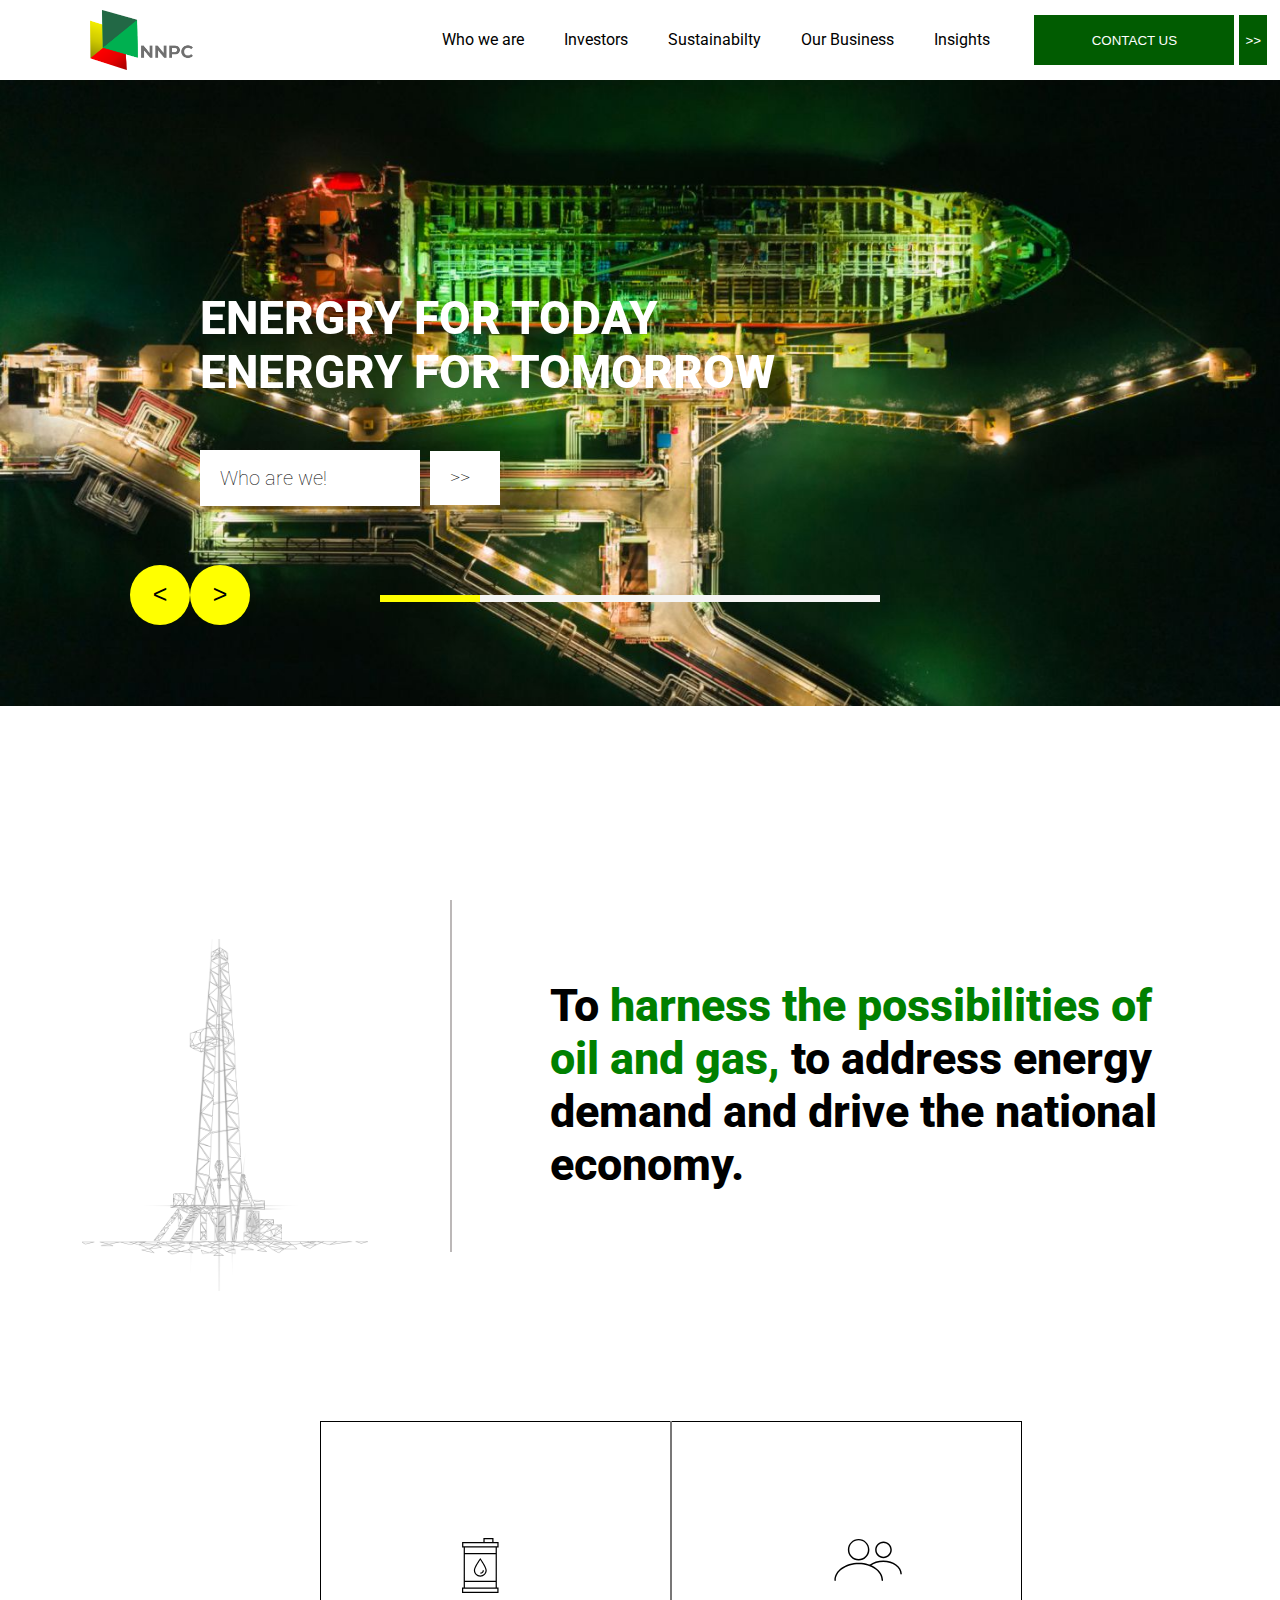
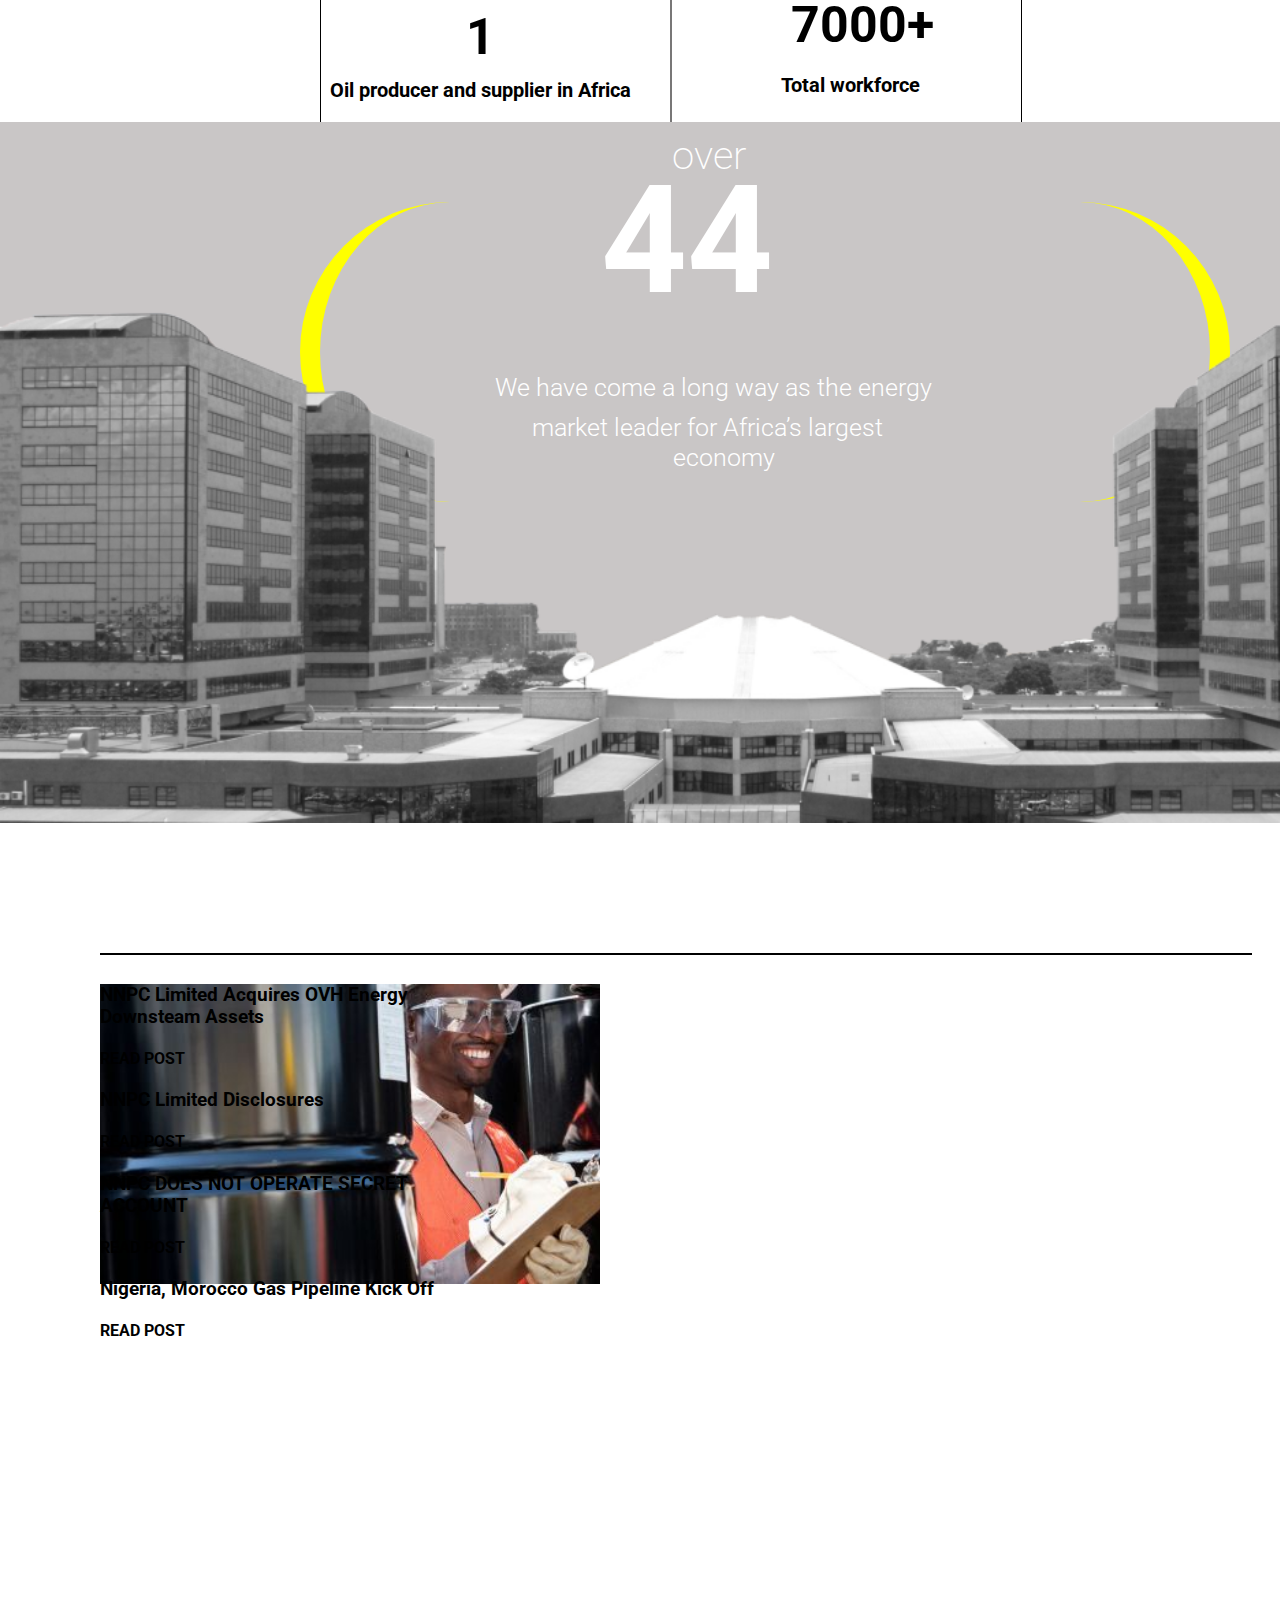
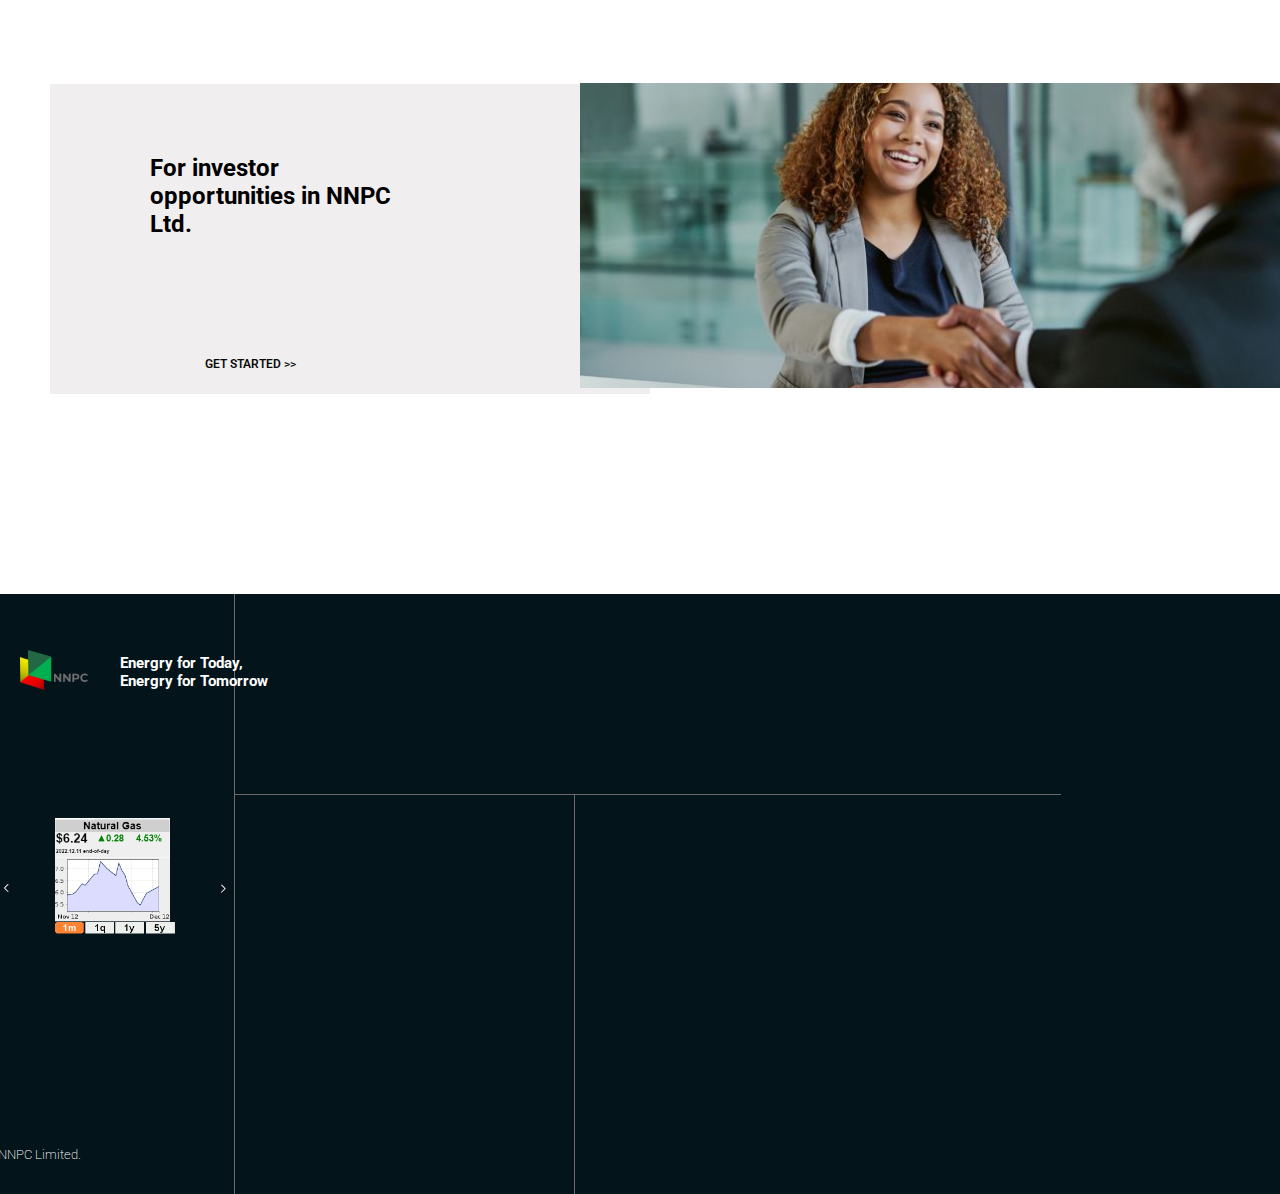
==== index.html @ 7c85f08b "first commit" ====
<!DOCTYPE html>
<html lang="en">
<head>
    <meta charset="UTF-8">
    <meta http-equiv="X-UA-Compatible" content="IE=edge">
    <meta name="viewport" content="width=device-width, initial-scale=1.0">
    <link rel="preconnect" href="https://fonts.googleapis.com"><link rel="preconnect" href="https://fonts.gstatic.com" crossorigin><link href="https://fonts.googleapis.com/css2?family=Roboto:wght@100;400;500&display=swap" rel="stylesheet">
    <link rel="stylesheet" href="style.css">
    <title>WWW.NNPC-CLONE.COM </title>
    
</head>
<body>
    <div class="nav">
       <div class="logo"></div  >
        <div class="logo1">
            <ul>
                <li>Who we are</li>
                <li>Investors</li>
                <li>Sustainabilty</li>
                <li>Our Business</li>
                <li>Insights</li>
            </ul>
            <button class="forward-arrow">>></button><button>CONTACT US</button>
        </div>
    </div>
    <div class="pic">
        <div class="who-are-we">Who are we!</div><div class="sub">>></div>
        <h1 class="ene">ENERGRY FOR TODAY<br>ENERGRY FOR TOMORROW</h1>
        <div class="arrow">
            <button class="right">></button>
            <button class="left" ><</button>
        </div>
        <div class="yellow-line">
            <div class="boss-white"></div>
        </div>    
    </div>

    <div class="to-hardness">
      <div class="imgg"></div>
    <div class="line-thin"></div>
    <p>WHY NNPC WAS FOUNDED</p>
        To <a href="" class="harness">harness the possibilities of <br> oil and gas,</a> to address energy <br> demand  	    and drive the national <br> economy.
    </div>
    <div class="box">
        <h1 class="one">1</h1>
        <h3 class="oil">
            <div class="conta-img"><svg width="37" height="55" viewBox="0 0 37 55" fill="none" xmlns="http://www.w3.org/2000/svg">
                <path d="M34.8581 9.48219H36.5888V4.02495H31.4947V0H21.4038V4.02495H0.0988684V9.48219H1.68165V49.5734H0V55H36.5413V49.5734H34.8588V9.48219H34.8581ZM22.626 1.22223H30.273V4.02462L22.626 4.02504V1.22223ZM1.3211 8.26007V5.24717H35.3667V8.26007H1.3211ZM2.90344 9.48219H33.6359V14.9723H2.90344V9.48219ZM33.6359 16.1944V42.8608H2.90344V16.1944H33.6359ZM35.3184 50.7954V53.7777H1.22157V50.7954H35.3184ZM33.6359 49.5733H2.90344V44.0837H33.6359V49.5733ZM18.2948 38.7565C21.8517 38.7565 24.7456 35.8629 24.7456 32.3056C24.7456 28.9214 19.0323 21.011 18.7897 20.6748L18.2948 19.9941L17.7998 20.6753C17.5573 21.0103 11.8439 28.9216 11.8439 32.3061C11.8439 35.863 14.7379 38.7565 18.2947 38.7565L18.2948 38.7565ZM18.2948 22.0895C20.1124 24.6953 23.5235 30.0511 23.5235 32.3061C23.5235 35.1894 21.1781 37.5348 18.2948 37.5348C15.4114 37.5348 13.066 35.1894 13.066 32.3061C13.066 30.0511 16.4771 24.6953 18.2948 22.0895ZM18.3822 35.8013V34.5792C19.6619 34.5792 20.7024 33.5378 20.7024 32.2581H21.9245C21.9241 34.2121 20.3354 35.8013 18.3822 35.8013Z" fill="black"/>
                </svg></div>
            Oil producer and supplier in Africa</h3>
        <div class="box-line"></div>
        <h3 class="total">
            <div class="workers">
                <h1 class="sevenk">7000+</h1>
                <svg width="68" height="42" viewBox="0 0 68 42" fill="none" xmlns="http://www.w3.org/2000/svg">
                    <path d="M24.6294 21.5597C18.679 21.5597 13.8495 16.6598 13.8495 10.7799C13.8495 4.89993 18.7494 0 24.6294 0C30.5093 0 35.4092 4.89993 35.4092 10.7799C35.4092 16.6598 30.6494 21.5597 24.6294 21.5597ZM24.6294 1.32952C19.4492 1.32952 15.3193 5.52982 15.3193 10.6396C15.3193 15.8198 19.5196 19.9497 24.6294 19.9497C29.7392 19.9497 33.9395 15.7494 33.9395 10.6396C34.0796 5.59957 29.8095 1.32952 24.6294 1.32952Z" fill="black"/>
                    <path d="M48.2894 42C47.8694 42 47.5892 41.7202 47.5892 41.2998C47.5892 32.4798 37.299 25.2696 24.6989 25.2696C12.0987 25.2696 1.80862 32.4098 1.80862 41.2298C1.80862 41.6497 1.52883 41.93 1.10841 41.93C0.688482 41.93 0.408203 41.6502 0.408203 41.2298C0.408203 31.5696 11.3282 23.7996 24.7685 23.7996C38.1386 23.7298 49.0588 31.6396 49.0588 41.2298C48.989 41.6497 48.7092 41.9998 48.2892 41.9998L48.2894 42Z" fill="black"/>
                    <path d="M49.4796 19.1797C44.8595 19.1797 41.1494 15.4697 41.1494 10.8495C41.1494 6.22933 44.8595 2.51929 49.4796 2.51929C54.0998 2.51929 57.8099 6.22933 57.8099 10.8495C57.8099 15.4697 54.0296 19.1797 49.4796 19.1797ZM49.4796 3.98956C45.6998 3.98956 42.6197 7.06972 42.6197 10.8495C42.6197 14.6293 45.6998 17.7095 49.4796 17.7095C53.2594 17.7095 56.3396 14.6293 56.3396 10.8495C56.3396 7.06972 53.2594 3.98956 49.4796 3.98956Z" fill="black"/>
                    <path d="M67.0496 35.5599C66.6297 35.5599 66.3494 35.2801 66.3494 34.8597C66.3494 28.2795 58.7194 22.9597 49.2692 22.9597C44.3692 22.9597 39.8188 24.43 36.529 26.95C36.2492 27.16 35.759 27.16 35.4792 26.8098C35.2693 26.5301 35.2693 26.0398 35.6194 25.76C39.1194 22.9603 44.0897 21.49 49.2695 21.49C59.4899 21.49 67.8197 27.4403 67.8197 34.8601C67.7504 35.2801 67.4003 35.5599 67.0502 35.5599L67.0496 35.5599Z" fill="black"/>
                    </svg>
                     </div>
            Total workforce</h3>
    </div>

    <div class="landscape">
        <div class="yellow-circle"></div>
        <div class="yellow-circle2"></div>
        <h1 class="fourty">
            <p>over</p>
            44</h1>
            <h1 class="we-have">We have come a long way as the energy <br>  market leader for Africa’s largest <br> economy</h1>
        <div class="pic-land-scape">
            <h3 class="wehavecome">We have come a long way as the energy <br> <a href="" class="market">market leader for Africa’s largest</a> <br> <a href="" class="economy">economy</a></h3>
        </div>
    </div>


    <div class="crude-oil-marketing">
        <h1 class="never-miss">Never miss what we are up to</h1>
        <div class="never-line"></div>
        <div class="crude-oil-mark-pic">
            <h3 class="nnpc-lim">NNPC Limited Acquires OVH Energy<br>Downsteam Assets</h3>
            <h4>READ POST</h4>
        

            <h3>NNPC Limited Disclosures</h3>
            <h4>READ POST</h4>

            <h3>NNPC DOES NOT OPERATE SECRET<br>ACCOUNT</h3>
            <h4>READ POST</h4>

            <h3>Nigeria, Morocco Gas Pipeline Kick Off </h3>
            <h4>READ POST</h4>
        </div>
        <div class="investors">
            <h2>For investor<br>opportunities in NNPC<br>Ltd.</h2>
            <p class="get">GET STARTED  >></p>
            <div class="woman-shaking"></div>
        </div>
    </div>
    <footer>
        <div class="foot">
            <div class="side-div">
                <h1 class="for-today">Energry for Today,<br>Energry for Tomorrow</h1>
                <img src="/nnpc-new-logo.png" alt="">
                <p class="copy-right">&copy 2022 NNPC Limited.</p>
                <div class="nnpc-chart"></div>
            </div>
            <div class="top-div">
               <h1 class="never-miss">Never miss out on what we’re up to</h1> 
            </div>
               <div class="nnpc-list"></div>
        </div>
    </footer>
        

</body>
</html>
---- style.css ----
@import url('https://fonts.googleapis.com/css2?family=Roboto:ital,wght@0,100;0,300;0,400;0,500;1,300&display=swap');
body{
    margin: 0;
    padding: 0;
    height: 20px;
    overflow-x: hidden;
    font-family: 'Roboto', sans-serif;
    box-sizing: border-box;
}

.nav{
    height: 100px;
    width: 2000px;
    top: -20px;
    background-color: white;
    position: fixed;
}
.never-line{
    width: 1150px;
    z-index: -1;
    height: 0;
    position: relative;
    top: -610px;
    left: 100px;
    border: 1px solid black;

}
.logo{
    background-image: url(/nnpc-new-logo.png);
    height: 60px;
    background-size: contain;
    background-repeat: no-repeat;
    position: relative;
    top: 30px;
    left: 90px;
}

.logo1{
    height: 55px;
    position: relative;
    left: 90px;
    top: 30px;
    background-size: contain;
    background-repeat: no-repeat;
}

.logo1 ul{
    display: flex;
    list-style: none;
    float: right;
    gap: 20px;
    margin: 0;
    top: -20px;
    margin-right: 1090px;
    margin-top: -30px;
    position: relative;
}

.logo1 ul li{
    display: inline-block;
    padding: 10px;
    position: relative;
}

button{
    background-color: rgb(1, 92, 1);
    color: white;
    float: right;
    position: relative;
    left: 870px;
    border: none;
    height: 50px;
    width: 200px;
    top: -55px;
}
.forward-arrow{
    position: relative;
    left: 875px;
    width: auto;   
}

.pic{
    background-image: url(/nnpc-sit.jpeg);
    height: 1000px;
    background-size: contain;
    background-repeat: no-repeat;
}
.ene{
    color: white;
    position: relative;
    top: 150px;
    font-size: 46px;
    font-weight: 800;
    left: 200px;
}
.who-are-we{
    color: black;
    position: relative;
    top: 450px;
    border: none;
    width: 200px;
    height: 40px;
    padding-left: 20px;
    padding-top: 16px;
    background-color: white;
    font-size: 20px;
    font-weight: 100;
    left: 200px;
}

.sub{
    color: black;
    position: relative;
    top: 395px;
    border: none;
    padding-top: 14px;
    padding-left: 20px;
    width: 50px;
    height: 40px;
    background-color: white;
    font-size: 20px;
    font-weight: 100;
    left: 430px;    
}
.arrow{
    position: relative;
    left: -1900px;
    top: 340px;
    border-radius: 100px;
}

.left{
    background-color: yellow;
    width: 60px;
    color: black;
    height: 60px;
    font-size: 25px;
    border-radius: 100px;
    cursor: pointer;
}

.right{
    background-color: yellow;
    width: 60px;
    height: 60px;
    color: black;
    font-size: 25px;
    position: relative;
    border-radius: 100px;
    cursor: pointer;
}
.yellow-line{
    background-color: whitesmoke;
    width: 500px;
    height: 7px;
    left: 380px;
    top: 315px;
    position: relative;
    cursor: pointer;
}

.boss-white{
    background-color: yellow;
    width: 100px;
    height: 7px;
    position: relative;
    cursor: pointer;
}

.texts{
    color: red;
    font-size: 100px;
    position: relative;
    top: 200px;
}
a{
    text-decoration: none;
    color: green;
}

p{
    font-size: 14px;
    font-weight: 200;
    color: rgb(105, 102, 102);
}
.tower{
    position: relative;
    left: -400px;
    top: 810px;
}

.line-thin{
    height: 350px;
    width: 0;
    top: 400px;
    position: relative;
    left: -100px;
    border: 1px solid rgb(188, 184, 184);
}

.imgg{
    background-image: url(/Screenshot\ 2022-12-12\ 094947.png);
    position: relative;
    height: 400px;
    top: 800px;
    left: -500px;
    background-repeat: no-repeat;
}

.to-hardness{
    color: black;
    position: relative;
    left: 550px;
    font-weight: 800;
    z-index: -1;
    font-size: 45px;
    font-family: Roboto;
    background-repeat: no-repeat;
    top: -900px;
}

.box{
    border: 1px solid black;
    display: flex;
    height: 300px;
    border-bottom: none;
    width: 700px;
    position: relative;
    top: -670px;
    z-index: -1;
    left: 320px;
    justify-content: center;
    align-items: center;
}

.box-line{
    display: flex;
    height: 300px;
    width: 0px;
    position: absolute;
    border: 1px solid rgb(120, 119, 119);
    justify-content: center;
    align-items: center;
}

.conta-img{
    display: flex;
    justify-content: center;
    align-items: center;
    position: relative;
    top: -85px;

}

.workers{
    display: flex;
    justify-content: center;
    align-items: center;
    position: relative;
    left: -90px;
    top: -50px;
}
.sevenk{
    position: relative;
    top: 65px;
    font-size: 50px;
    left: 100px;
}


.oil{
    font-size: 20px;
    position: relative;
    top: 90px;
    left: -100px; 
}
.one{
    position: relative;
    top: 65px;
    font-size: 50px;
    left: 65px;
}


.total{
    font-size: 20px;
    position: relative;
    top: 50px;
    left: 50px;
}

.landscape{
    height: 690px;
    z-index: -1;
    position: relative;
    background-color: rgb(201, 198, 198);
    background-size: contain;
    top: -670px;
}

.pic-land-scape{
    background-image: url(/Nnpc-landscape.png);
    height: 700px;
    top: -770px;
    background-size: cover;
    justify-content: center;
    align-items: center;
    position: relative;
    z-index: 1;
    background-repeat: no-repeat;
}
p{
    display: flex;
    align-items: center;
    color: white;
    font-size: 40px;
    font-family: 900;
    position: relative;
    top: -85px;
    left: 145px;
    justify-content: center;  
}

.fourty{
    display: flex;
    align-items: center;
    color: white;
    font-size: 150px;
    position: relative;
    top: -370px;
    left: 10px;
    justify-content: center;
}

.yellow-circle{
    display: flex;
    align-items: center;
    border: 20px solid yellow;
    /* border-right: none; */
    position: relative;
    border-radius: 150px;
    height: 300px;
    border-top: none;
    width: 890px;
    top: 80px;
    border-bottom: none;
    left: 300px;
    justify-content: center;
}

.wehavecome{
    color: white;
    display: flex;
    justify-content: center;
    align-items: center;
    position: relative;
    left: 300px;
    font-weight: 300;
    font-size: 25px;
    top: 250px;
}

.market{
    color: white;
    position: relative;
    top: 40px;
    left: -400px;
}

.economy{
    color: white;
    position: relative;
    top: 70px;
    left: -610px;
}

.we-have{
    display: flex;
    align-items: center;
    color: white;
    font-size: 19px;
    position: relative;
    top: 70px;
    left: 50px;
    justify-content: center;
}
.never-miss{
    position: relative;
    left: 100px;
    z-index: -1;
    top: -600px;

}

.crude-oil-mark-pic{
    background-image: url(/crude_oil_marketing_bf9cb64d9c.jpeg);
    background-size: cover;
    height: 300px;
    position: relative;
    top: -600px;
    z-index: -1;
    width: 500px;
    left: 100px;
    background-repeat: no-repeat;
}

.investors{
    border: 0px solid;
    height: 260px;
    background-color: rgb(240, 238, 238);
    width: 500px;
    position: relative;
    top: -200px;
    left: 50px;
    z-index: -1;
    padding-top: 50px;
    padding-left: 100px;
}
.woman-shaking{
    background-image: url(/nnpc-woman-shaking-hands-with\ man.jpg);
    background-repeat: no-repeat;
    height: 305px;
    position: relative;
    top: -200px;
    left: 430px;
    background-size: contain;
    width: 900px;
}
.woman-shaking:hover{
    transform: scaleX(1.5);
    cursor: pointer;
}

.get{
    color: rgb(10, 10, 10);
    position: relative;
    top: 100px;
    left: -150px;
    font-weight: 600;
    font-size: 12px;
}


.foot{
    background-color: rgb(3,20,27);
    height: 600px;
    position: relative;
    display: flex;
    z-index: -1;
}
.side-div{
    background-color: rgb(3, 20, 27);
    border: 1px solid rgb(108, 107, 107);
    border-left:  none;
    border-top: none;
    border-bottom: none;
    height: 600px;
    width: 430px;
}
img{
    height: 40px;
    position: relative;
    left: 20px;
}
.nnpc-chart{
    background-image: url(/Screenshot\ 2022-12-12\ 120828.png);
    height: 300px;
    top: 50px;
    position: relative;
    left: 0px;
    background-size: contain;
    background-repeat: no-repeat;
}
.top-div{
    background-color:rgb(3, 20, 27) ;
    height: 200px;
    border: 1px solid rgb(108, 107, 107);
    border-top: none;
    border-left: none;
    border-right:none ;
    width: 1520px;
}

.never-miss{
    color: white;
    position: relative;
    top: 100px;
}

.nnpc-list{
    height: 399px;
    width: 400px;
    border: 1px solid rgb(108, 107, 107);
    background-size: contain;
    background-repeat: no-repeat;
    position: relative;
    top: 200px;
    border-left: none;
    border-bottom: none;
    left: -705px;
}

.for-today{
    color: white;
    position: relative;
    left: 120px;
    top: 50px;
    font-size: 15px;
}

.copy-right{
    position: relative;
    top: 440px;
    left: -100px;
    font-size: 13px;
}

@media only screen and (max-width:600px){
    *{
        box-sizing: border-box; 
    }
    .logo{
        position: relative;
        left: 10px;

    }
    .nav{
        position: fixed;
        right: 0px;
        left: 0px;
        top: 0px;
    }
    .logo1 ul li{
        display: none;
    }
    .pic{
        background-image: url(/nnpc-sit.jpeg);
        height: 500px;
        background-size: cover;
        background-repeat: no-repeat;   
    }
    .ene{
        font-size: 25px;
        position: relative;
        left: 9px;
        top: 120px;
    }

    .who-are-we{
    color: black;
    position: relative;
    top: 350px;
    border: none;
    width: 200px;
    height: 45px;
    padding-left: 20px;
    padding-top: 16px;
    background-color: white;
    font-size: 20px;
    font-weight: 500;
    left: 30px;
    }
    .sub{
        color: black;
        position: relative;
        top: 305px;
        border: none;
        padding-top: 10px;
        padding-left: 15px;
        width: 50px;
        height: 45px;
        background-color: white;
        font-size: 20px;
        font-weight: 500;
        left: 240px;
    }
    .arrow{
        position: relative;
        left: -1100px;
        top: 290px;
        border-radius: 100px;
    }
    .imgg{
        position: relative;
        background-size: contain;
        left: -25px;
        top: 500px;
    }
    .to-hardness{
        position: relative;
        left: 30px;
        top: -500px;
        font-size: 20px;    
    }

    .yellow-line{
        position: relative;
        left: -0px;
    }
    .box{
        border: 1px solid black;
        width: 300px;
        height: 400px;
        position: relative;
        left: 20px;
        top: -420px;
    }
    .workers{
        position: relative;
        top: 30px;
        left: -170px;
    }
    .oil{
        /* background-color: red; */
        position: relative;
        left: 100px;
        top: -90px;
        color: black;
    }
    .ops{
        width: 300px;
        color: black;
        top: -120px;
        left: 60px;
        font-weight: 300;
        font-size: 20px;
    }
    
    .box-line{
        background-color: red;
        height: 0;
        width: 330px;
    }
    .landscape{
        position: relative;
        top: -550px;
    }
    .yellow-circle{
        display: none;
    }
    .pic-land-scape{
        height: 700px;
        width: 950px;
        top: -41
        0px;
        position: relative;
        left: -550px;
        background-size: cover;
    }
    .fourty{
        position: relative;
        top: 100px;
        left: -20px;
    }
}
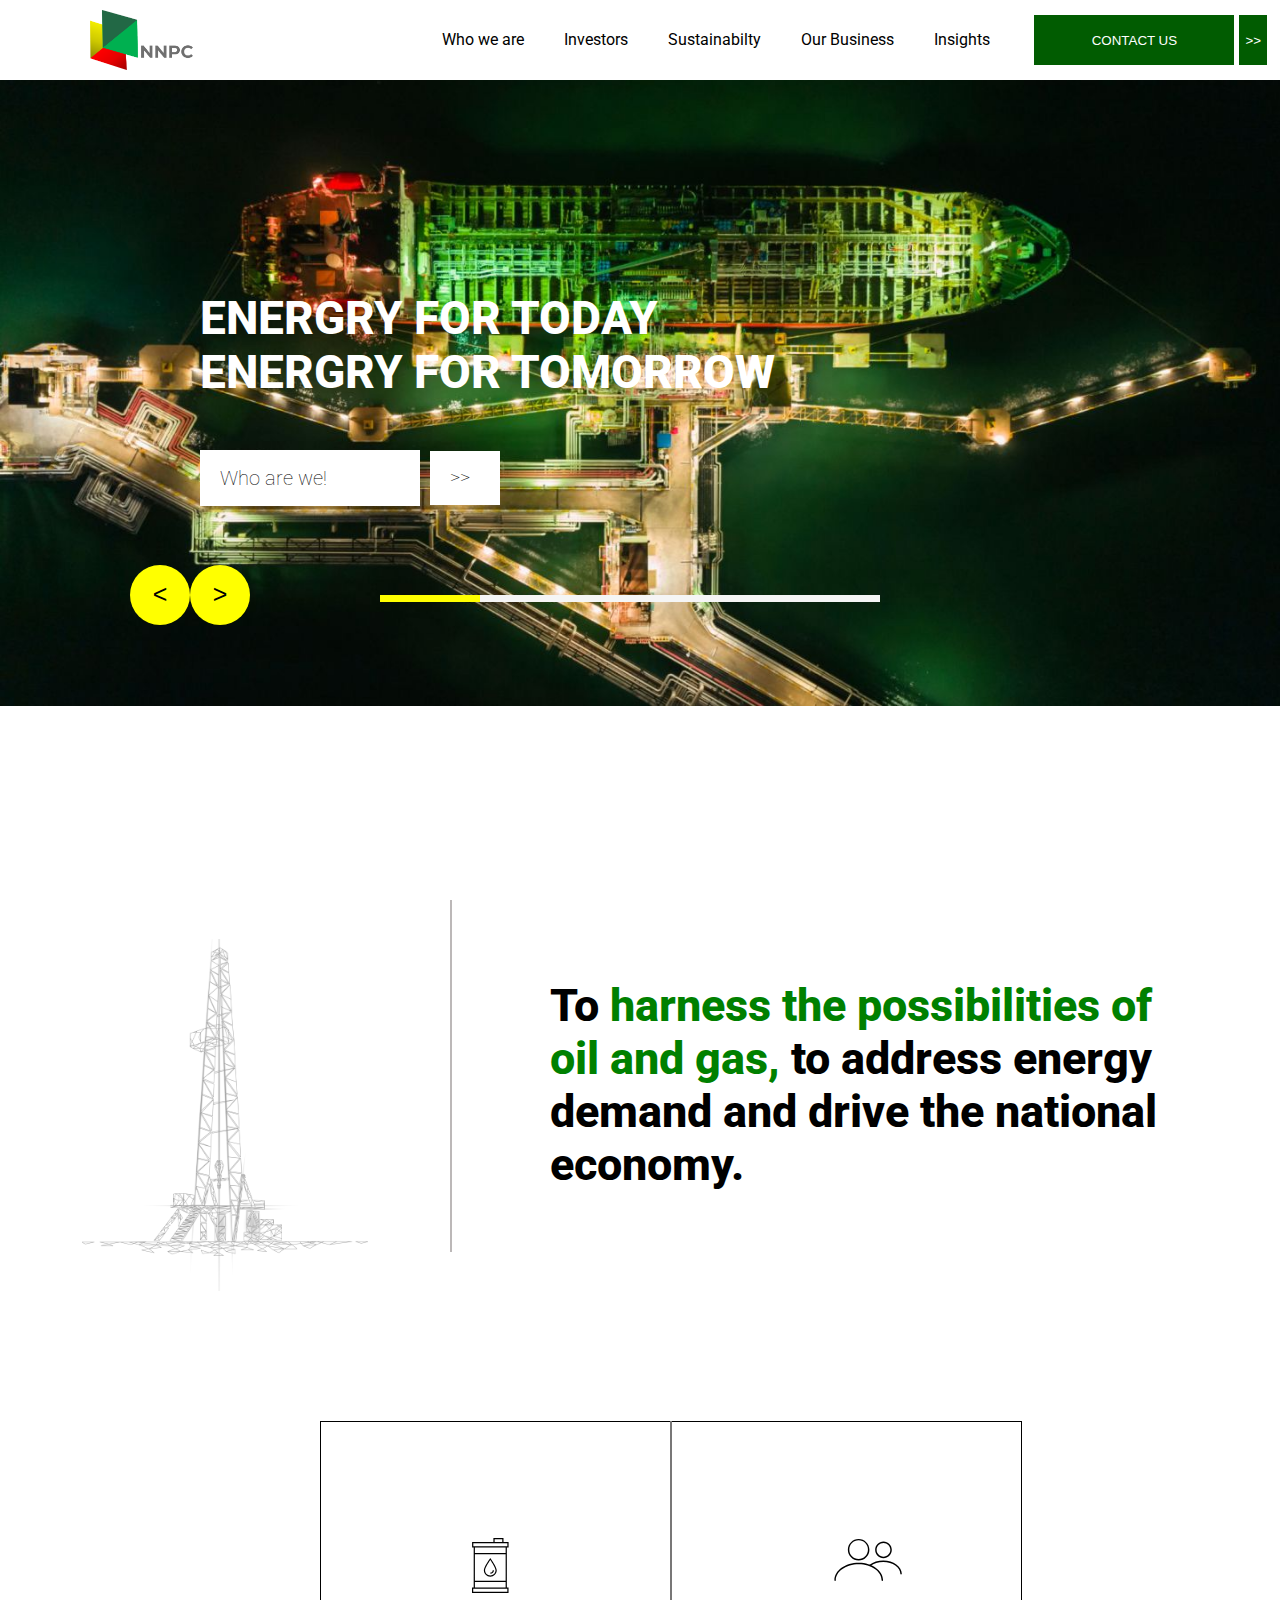
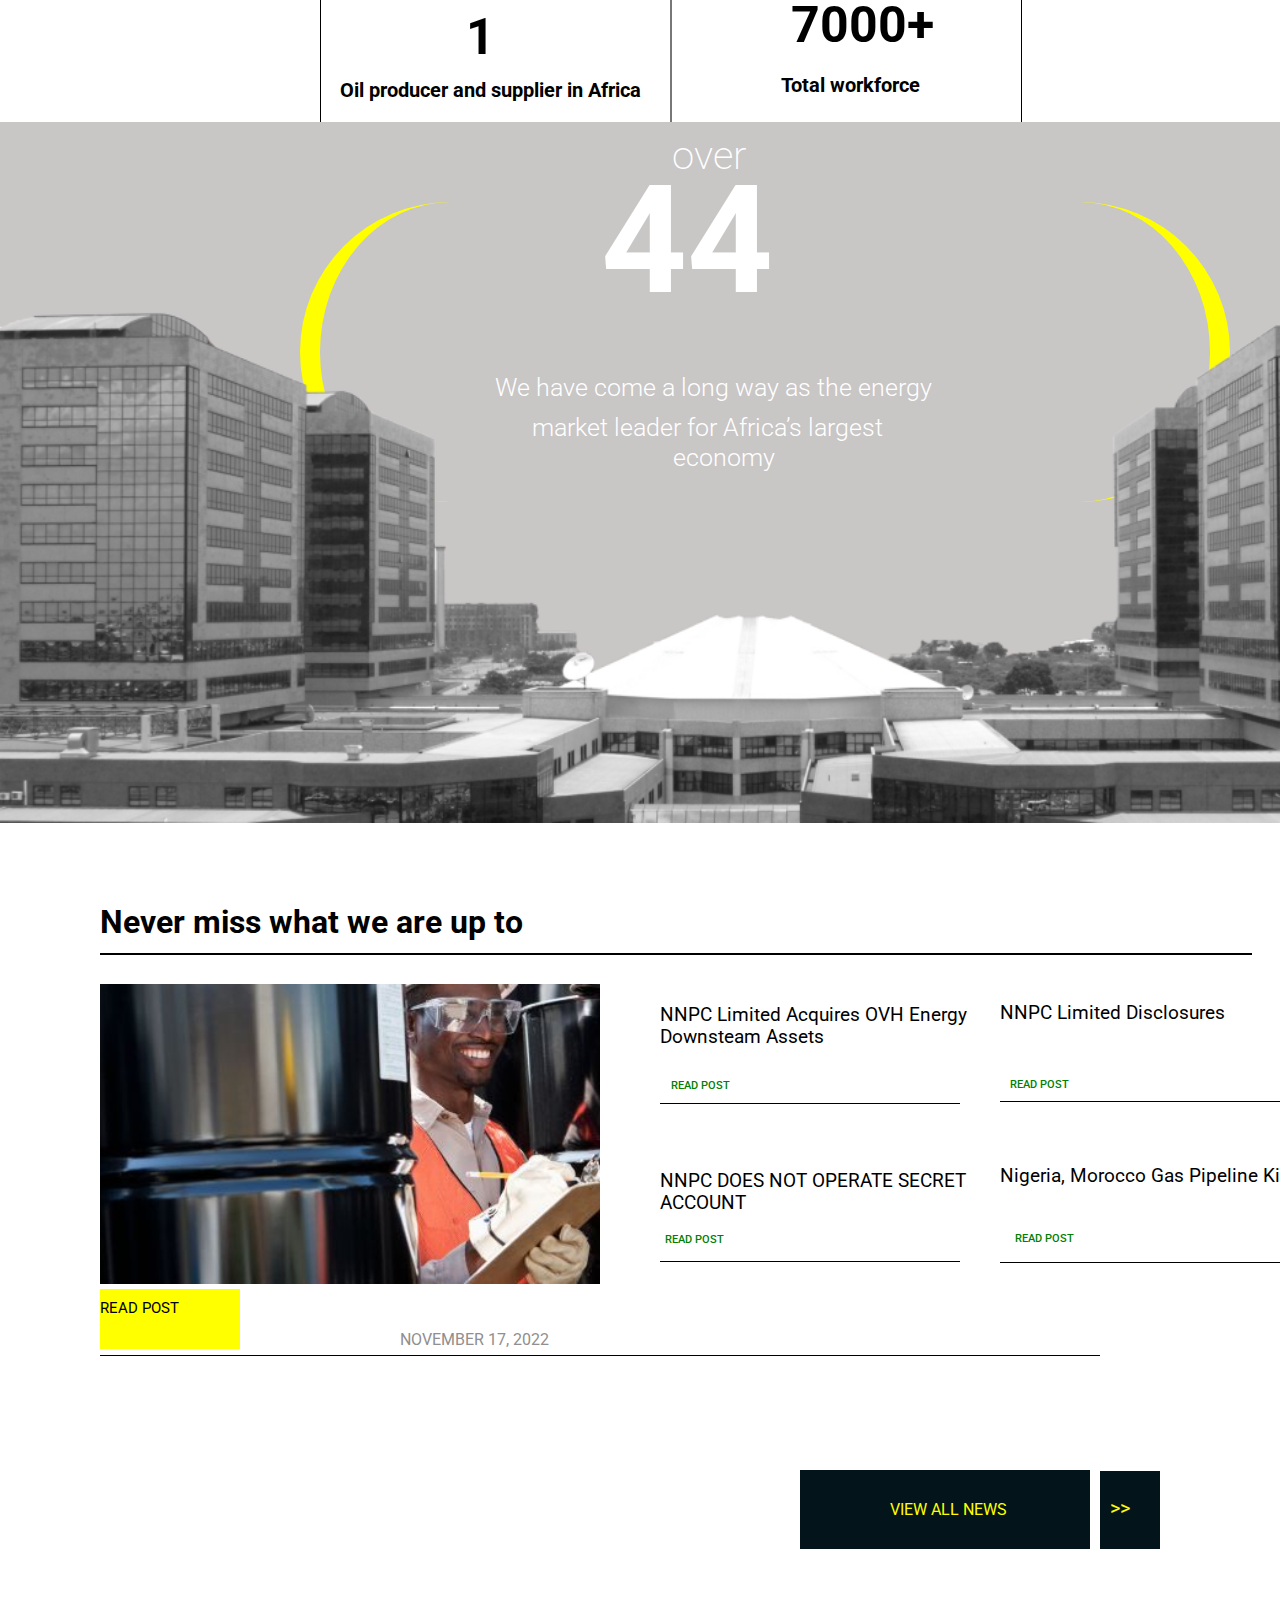
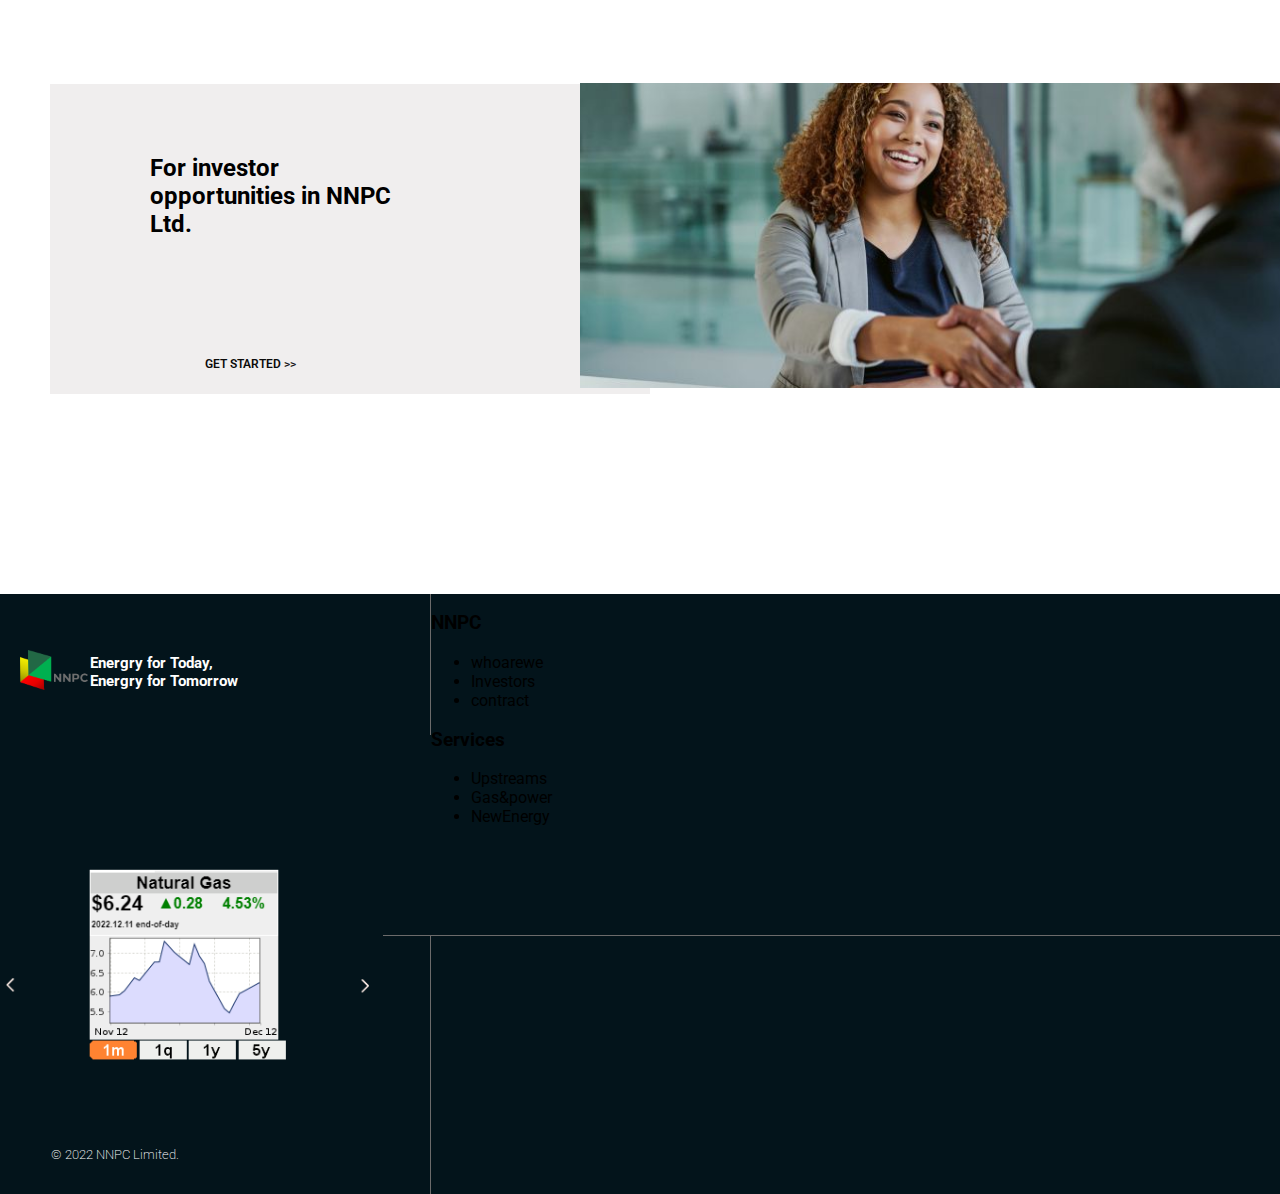
==== commit 972723e2: "Done with the website" ====
--- a/index.html
+++ b/index.html
@@ -76,21 +76,31 @@
 
 
     <div class="crude-oil-marketing">
-        <h1 class="never-miss">Never miss what we are up to</h1>
+        <h1 class="never-miss1">Never miss what we are up to</h1>
         <div class="never-line"></div>
         <div class="crude-oil-mark-pic">
-            <h3 class="nnpc-lim">NNPC Limited Acquires OVH Energy<br>Downsteam Assets</h3>
-            <h4>READ POST</h4>
-        
+            <h3 class="nnpc-lim">NNPC Limited Acquires OVH Energy<br>Downsteam Assets
+                <p class="read-post">READ POST</p>
+                <div class="line01"></div>
+            </h3>
+            <!-- <h4>READ POST</h4> -->
+            <h3 class="nnpc-limited-disclosures">NNPC Limited Disclosures</h3>
+            <h4 class="read-post02">READ POST</h4>
+            <div class="line02"></div>
 
-            <h3>NNPC Limited Disclosures</h3>
-            <h4>READ POST</h4>
+            <h3 class="nnpc-does">NNPC DOES NOT OPERATE SECRET<br>ACCOUNT</h3>
+            <h4 class="read-post03">READ POST</h4>
+            <div class="line03"></div>
 
-            <h3>NNPC DOES NOT OPERATE SECRET<br>ACCOUNT</h3>
-            <h4>READ POST</h4>
+            <h3 class="nig-moro">Nigeria, Morocco Gas Pipeline Kick Off </h3>
+            <div class="line-"></div>
+            <h4 class="readd">READ POST</h4>
 
-            <h3>Nigeria, Morocco Gas Pipeline Kick Off </h3>
-            <h4>READ POST</h4>
+            <h4 class="read-yellow">READ POST</h4>
+            <div class="nov">NOVEMBER 17, 2022</div>
+            <div class="nov-line"></div>
+            <div class="view-all-news">VIEW ALL NEWS</div>
+            <div class="van-left">>></div>
         </div>
         <div class="investors">
             <h2>For investor<br>opportunities in NNPC<br>Ltd.</h2>
@@ -104,12 +114,29 @@
                 <h1 class="for-today">Energry for Today,<br>Energry for Tomorrow</h1>
                 <img src="/nnpc-new-logo.png" alt="">
                 <p class="copy-right">&copy 2022 NNPC Limited.</p>
+                <div class="top-div"></div>
                 <div class="nnpc-chart"></div>
             </div>
-            <div class="top-div">
-               <h1 class="never-miss">Never miss out on what we’re up to</h1> 
-            </div>
-               <div class="nnpc-list"></div>
+
+               <div class="nnpc-who-footer">
+                    <div class="inv">
+                        <h3 class="ff">NNPC</h3>
+                        <ul>
+                            <li class="dd">whoarewe</li>
+                            <li class="dd">Investors</li>
+                            <li class="dd">contract</li>
+                        </ul>
+                    </div>
+
+                    <div class="service">
+                        <h3 class="ff">Services</h3>
+                        <ul>
+                            <li class="dd">Upstreams</li>
+                            <li class="dd">Gas&power</li>
+                            <li class="dd">NewEnergy</li>
+                        </ul>
+                    </div>    
+                </div>
         </div>
     </footer>
         
--- a/style.css
+++ b/style.css
@@ -14,6 +14,7 @@
     top: -20px;
     background-color: white;
     position: fixed;
+    z-index: 1000;
 }
 .never-line{
     width: 1150px;
@@ -82,6 +83,7 @@
 .pic{
     background-image: url(/nnpc-sit.jpeg);
     height: 1000px;
+    z-index: -1;
     background-size: contain;
     background-repeat: no-repeat;
 }
@@ -91,6 +93,7 @@
     top: 150px;
     font-size: 46px;
     font-weight: 800;
+    /* z-index: 1; */
     left: 200px;
 }
 .who-are-we{
@@ -272,7 +275,7 @@
     font-size: 20px;
     position: relative;
     top: 90px;
-    left: -100px; 
+    left: -90px; 
 }
 .one{
     position: relative;
@@ -384,12 +387,12 @@
     left: 50px;
     justify-content: center;
 }
-.never-miss{
+.never-miss1{
     position: relative;
     left: 100px;
+    color: black;
     z-index: -1;
     top: -600px;
-
 }
 
 .crude-oil-mark-pic{
@@ -403,6 +406,141 @@
     left: 100px;
     background-repeat: no-repeat;
 }
+.nnpc-lim{
+    position: relative;
+    left: 560px;
+    top: 20px;
+    font-weight: 400;
+}
+.line01{
+    width: 300px;
+    height: 1px;
+    position: relative;
+    top: 20px;
+    background-color: black;
+}
+.read-post{
+    color: green;
+    font-weight: 500;
+    font-size: 11px;
+    top: 20px;
+    left: -210px;
+}
+
+.nnpc-limited-disclosures{
+    position: relative;
+    left: 900px;
+    top: -80px;
+    font-weight: 400;
+}
+
+.read-post02{
+    color: green;
+    position: relative;
+    font-weight: 500;
+    font-size: 11px;
+    top: -45px;
+    left: 910px;
+}
+.line02{
+    background-color: black;
+    height: 1px;
+    position: relative;
+    left: 900px;
+    width: 300px;
+    top: -50px;
+}
+.nnpc-does{
+    left: 560px;
+    font-weight: 400;
+    position: relative;
+}
+.read-post03{
+    color: green;
+    position: relative;
+    left: 565px;
+    font-size: 11px;
+    font-weight: 500;
+}
+.line03{
+    background-color: black;
+    height: 1px;
+    position: relative;
+    left: 560px;
+    width: 300px;
+    top: 0px;
+}
+
+.nig-moro{
+    position: relative;
+    left: 900px;
+    top: -115px;
+    font-weight: 400;
+}
+
+.read-yellow{
+    background-color: yellow;
+    width: 140px;
+    position: relative;
+    top: -81px;
+    height: 50px;
+    padding-top: 10px;
+    font-weight: 400;
+    font-size: 15px;
+}
+.nov{
+    color: rgb(144, 142, 142);
+    position: relative;
+    left: 300px;
+    top: -120px;
+}
+.nov-line{
+    width: 1000px;
+    height: 1px;
+    position: relative;
+    top: -114px;
+    background-color: black;
+}
+.readd{
+    color: green;
+    position: relative;
+    left: 915px;
+    top: -105px;
+    font-size: 11px;
+    font-weight: 500;
+}
+.line-{
+    background-color: black;
+    height: 1px;
+    position: relative;
+    left: 900px;
+    width: 300px;
+    top: -59px;
+}
+
+.view-all-news{
+    color: yellow;
+    background-color: rgb(3,20,27);
+    position: relative;
+    left: 700px;
+    width: 200px;
+    padding-top: 30px;
+    padding-bottom: 30px;
+    padding-left: 90px;
+}
+.van-left{
+    background-color: rgb(3,20,27);
+    position: relative;
+    left: 1000px;
+    color: yellow;
+    width: 50px;
+    top: -78px;
+    font-size: 20px;
+    padding-top: 25px;
+    padding-left: 10px;
+    height: 53px;
+}
+
 
 .investors{
     border: 0px solid;
@@ -448,7 +586,7 @@
     display: flex;
     z-index: -1;
 }
-.side-div{
+    .side-div{
     background-color: rgb(3, 20, 27);
     border: 1px solid rgb(108, 107, 107);
     border-left:  none;
@@ -465,7 +603,7 @@
 .nnpc-chart{
     background-image: url(/Screenshot\ 2022-12-12\ 120828.png);
     height: 300px;
-    top: 50px;
+    top: -120px;
     position: relative;
     left: 0px;
     background-size: contain;
@@ -481,12 +619,6 @@
     width: 1520px;
 }
 
-.never-miss{
-    color: white;
-    position: relative;
-    top: 100px;
-}
-
 .nnpc-list{
     height: 399px;
     width: 400px;
@@ -503,7 +635,7 @@
 .for-today{
     color: white;
     position: relative;
-    left: 120px;
+    left: 90px;
     top: 50px;
     font-size: 15px;
 }
@@ -518,6 +650,8 @@
 @media only screen and (max-width:600px){
     *{
         box-sizing: border-box; 
+        padding: 0;
+        margin: 0;
     }
     .logo{
         position: relative;
@@ -549,7 +683,7 @@
     .who-are-we{
     color: black;
     position: relative;
-    top: 350px;
+    top: 300px;
     border: none;
     width: 200px;
     height: 45px;
@@ -563,7 +697,7 @@
     .sub{
         color: black;
         position: relative;
-        top: 305px;
+        top: 255px;
         border: none;
         padding-top: 10px;
         padding-left: 15px;
@@ -602,8 +736,8 @@
         width: 300px;
         height: 400px;
         position: relative;
-        left: 20px;
-        top: -420px;
+        left: 35px;
+        margin-top: 320px;
     }
     .workers{
         position: relative;
@@ -611,10 +745,9 @@
         left: -170px;
     }
     .oil{
-        /* background-color: red; */
         position: relative;
         left: 100px;
-        top: -90px;
+        top: 10px;
         color: black;
     }
     .ops{
@@ -633,31 +766,107 @@
     }
     .landscape{
         position: relative;
-        top: -550px;
+        top: -500px;
+        height: 500px;
     }
     .yellow-circle{
         display: none;
     }
     .pic-land-scape{
-        height: 700px;
+        height: 500px;
         width: 950px;
-        top: -41
-        0px;
-        position: relative;
-        left: -550px;
+        top: -201px;
+        position: relative;
+        right: 250px;
         background-size: cover;
     }
     .fourty{
         position: relative;
-        top: 100px;
+        top: 00px;
         left: -20px;
     }
-}
-
-
+    .wehavecome{
+        display: none;
+    }
+    .never-miss1{
+        position: relative;
+        top: -435px;
+        left: 70px;
+        font-size: 17px;
+        font-weight: 400;
+    }
+    .never-line{
+        position: relative;
+        margin-top: 190px;
+        left: 10px;
+        width: 350px;
+    }
     
-
-
-
-
-
+    .crude-oil-mark-pic{
+        position: relative;
+        width: 400px;
+        margin-top: 43px;
+        margin-left: -100px;
+        background-size: contain;
+    }
+    .read-yellow{
+        position: relative;
+        top: -38px;
+    }
+    .nov-line{
+        position: relative;
+        top: -55px;
+    }
+    .nov{
+        position: relative;
+        top: -70px;
+        left: 210px;
+    }
+    .nnpc-lim{
+        position: relative;
+        left: 15px;
+        top: 250px;
+        margin-top: 100px;
+        text-decoration: underline 1px solid blue;
+    }
+    .nnpc-limited-disclosures{
+        position: relative;
+        left: 15px;
+        top: 300px;
+        text-decoration: underline 1px solid blue;
+    }
+    .nnpc-does{
+        position: relative;
+        left: 15px;
+        top: 350px;
+        text-decoration: underline 1px solid blue;
+    }
+    .nig-moro{
+        position: relative;
+        left: 15px;
+        top: 390px;
+        text-decoration: underline 1px solid blue;
+    }
+    
+    .investors{
+        position: relative;
+        top: -260px;
+        left: 13px;
+        width: 350px;
+    }
+    .woman-shaking{
+        position: relative;
+        top: 120px;
+        left: -99px;
+        width: 350px;
+        height: 250px;
+    }
+}
+
+
+    
+
+
+
+
+
